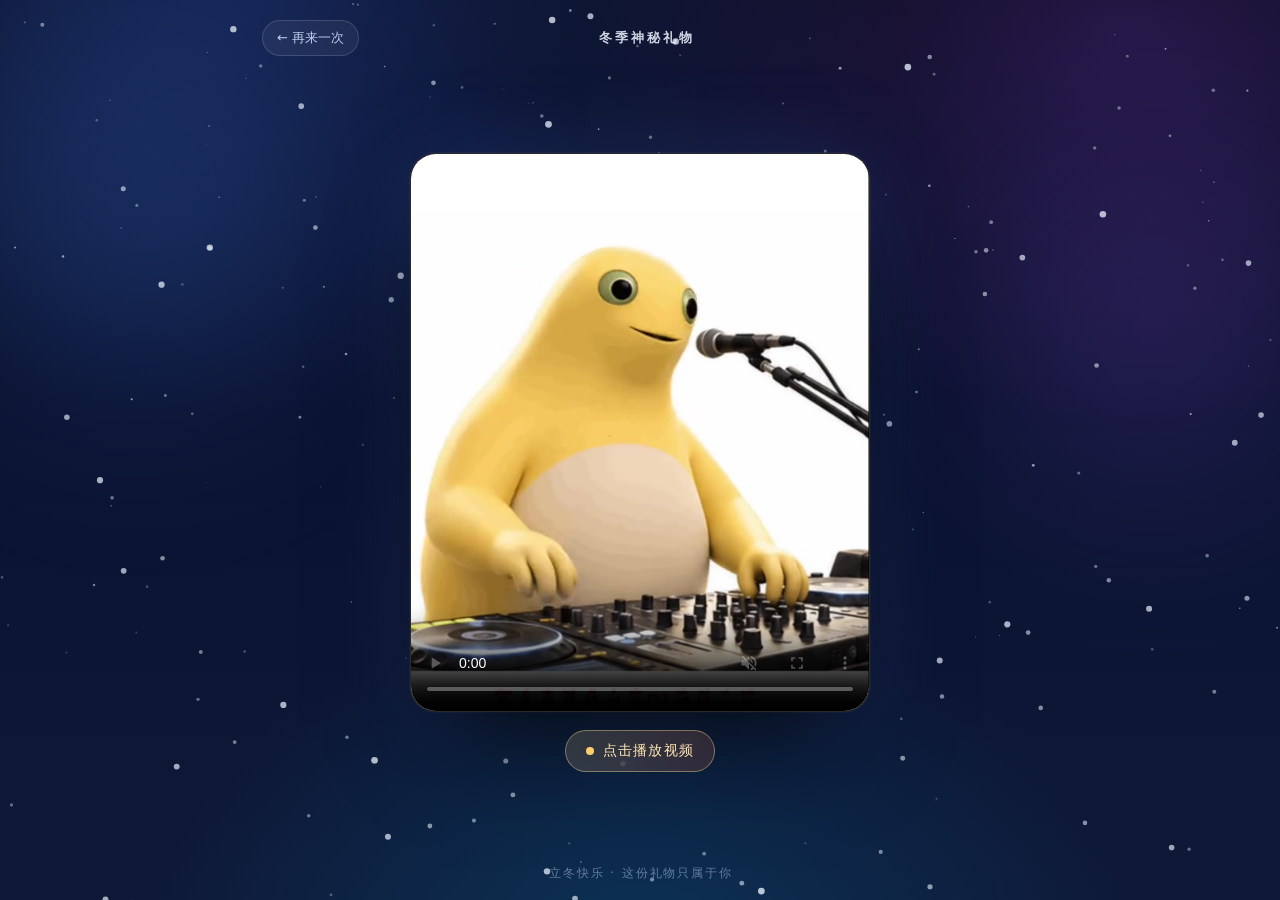
==== play.html @ e2d859e6 "Add winter gift prank static site with autoplay video Rename the video to assets/naiwa.mp4 and add a" ====
<!DOCTYPE html>
<html lang="zh-CN">
<head>
  <meta charset="UTF-8" />
  <meta name="viewport" content="width=device-width, initial-scale=1, viewport-fit=cover" />
  <meta name="theme-color" content="#060a17" />
  <title>冬季神秘礼物</title>
  <meta name="description" content="这份冬天的礼物，只属于你。" />
  <meta property="og:title" content="冬季神秘礼物" />
  <meta property="og:type" content="website" />
  <link rel="icon" href="data:image/svg+xml,%3Csvg xmlns='http://www.w3.org/2000/svg' viewBox='0 0 64 64'%3E%3Crect width='64' height='64' rx='14' fill='%230b1430'/%3E%3Crect x='14' y='28' width='36' height='22' rx='4' fill='%23ff5f6d'/%3E%3Crect x='11' y='21' width='42' height='10' rx='4' fill='%23ff8a5c'/%3E%3Crect x='29' y='21' width='6' height='29' fill='%23ffd166'/%3E%3Cpath d='M32 21c-6-8-16-4-12 2 3 4 12 3 12 3s9 1 12-3c4-6-6-10-12-2z' fill='%23ffd166'/%3E%3C/svg%3E" />
  <link rel="stylesheet" href="assets/style.css" />
</head>
<body class="play-page">
  <div class="sky" aria-hidden="true"></div>
  <canvas id="snow" aria-hidden="true"></canvas>

  <div class="play-wrap">
    <header class="topbar">
      <a class="back" href="index.html">← 再来一次</a>
      <span class="brand">冬季神秘礼物</span>
      <span class="topbar-spacer" aria-hidden="true"></span>
    </header>

    <main class="stage">
      <div class="video-frame">
        <video
          id="video"
          src="assets/naiwa.mp4"
          poster="assets/poster.jpg"
          autoplay
          muted
          playsinline
          webkit-playsinline
          preload="auto"
          controls
        ></video>
      </div>

      <button class="sound-hint" id="soundHint" type="button">
        <span class="sound-dot" aria-hidden="true"></span>
        <span id="soundText">点击开启声音</span>
      </button>
    </main>

    <footer class="play-foot">立冬快乐 · 这份礼物只属于你</footer>
  </div>

  <script src="assets/snow.js" defer></script>
  <script src="assets/play.js" defer></script>
</body>
</html>
---- assets/style.css ----
:root {
  --font-sans: "PingFang SC", "Hiragino Sans GB", "Microsoft YaHei", "Noto Sans SC",
    system-ui, -apple-system, "Segoe UI", sans-serif;
  --ice-100: #eef4ff;
  --ice-300: #bcccec;
  --ice-500: #8fa5cb;
  --warm-1: #ffe29a;
  --warm-2: #ff9a4d;
  --warm-3: #ff5f6d;
  --safe-bottom: env(safe-area-inset-bottom, 0px);
  --safe-top: env(safe-area-inset-top, 0px);
}

* {
  box-sizing: border-box;
}

html,
body {
  height: 100%;
}

body {
  margin: 0;
  font-family: var(--font-sans);
  color: var(--ice-100);
  background: #060a17;
  -webkit-font-smoothing: antialiased;
  text-rendering: optimizeLegibility;
}

.landing {
  overflow: hidden;
}

/* ---------- Background scene ---------- */

.sky {
  position: fixed;
  inset: 0;
  z-index: 0;
  pointer-events: none;
  background:
    radial-gradient(1100px 760px at 18% -6%, rgba(64, 110, 255, 0.28), transparent 62%),
    radial-gradient(900px 620px at 88% 4%, rgba(150, 80, 255, 0.22), transparent 62%),
    radial-gradient(760px 520px at 50% 104%, rgba(0, 200, 255, 0.14), transparent 64%),
    linear-gradient(180deg, #050813 0%, #0a1230 46%, #0e1938 100%);
}

.sky::before,
.sky::after {
  content: "";
  position: absolute;
  border-radius: 50%;
  filter: blur(90px);
  opacity: 0.5;
  animation: aurora 20s ease-in-out infinite alternate;
}

.sky::before {
  width: 46vw;
  height: 46vw;
  min-width: 320px;
  min-height: 320px;
  left: -12vw;
  top: -8vw;
  background: radial-gradient(circle, rgba(70, 140, 255, 0.5), transparent 68%);
}

.sky::after {
  width: 40vw;
  height: 40vw;
  min-width: 280px;
  min-height: 280px;
  right: -10vw;
  top: 8vh;
  background: radial-gradient(circle, rgba(168, 92, 255, 0.42), transparent 68%);
  animation-delay: -9s;
}

#snow {
  position: fixed;
  inset: 0;
  z-index: 1;
  pointer-events: none;
}

.hills {
  position: fixed;
  left: 0;
  right: 0;
  bottom: 0;
  z-index: 1;
  pointer-events: none;
  line-height: 0;
}

.hills svg {
  display: block;
  width: 100%;
  height: min(36vh, 330px);
}

@keyframes aurora {
  0% {
    transform: translate3d(0, 0, 0) scale(1);
    opacity: 0.42;
  }
  100% {
    transform: translate3d(5vw, 4vh, 0) scale(1.12);
    opacity: 0.62;
  }
}

/* ---------- Landing ---------- */

.page {
  position: relative;
  z-index: 2;
  display: flex;
  align-items: center;
  justify-content: center;
  min-height: 100vh;
  min-height: 100svh;
  padding: 28px 22px calc(28px + var(--safe-bottom));
}

.card {
  position: relative;
  width: min(560px, 100%);
  padding: clamp(30px, 5.2vw, 46px) clamp(24px, 5.2vw, 46px) clamp(24px, 4vw, 34px);
  text-align: center;
  border-radius: 32px;
  border: 1px solid rgba(255, 255, 255, 0.16);
  background:
    linear-gradient(160deg, rgba(255, 255, 255, 0.11), rgba(255, 255, 255, 0.03) 46%, rgba(120, 160, 255, 0.07)),
    rgba(10, 16, 38, 0.5);
  box-shadow:
    0 46px 100px -34px rgba(0, 0, 0, 0.9),
    inset 0 1px 0 rgba(255, 255, 255, 0.24);
  backdrop-filter: blur(22px) saturate(140%);
  -webkit-backdrop-filter: blur(22px) saturate(140%);
  animation: card-in 0.9s cubic-bezier(0.22, 1, 0.36, 1) both;
}

.card::before {
  content: "";
  position: absolute;
  inset: 0;
  border-radius: inherit;
  pointer-events: none;
  background: radial-gradient(140% 90% at 50% -18%, rgba(255, 255, 255, 0.16), transparent 56%);
}

@keyframes card-in {
  from {
    opacity: 0;
    transform: translateY(26px) scale(0.97);
  }
  to {
    opacity: 1;
    transform: translateY(0) scale(1);
  }
}

.gift-wrap {
  position: relative;
  display: inline-flex;
  align-items: center;
  justify-content: center;
  width: 128px;
  height: 118px;
  margin-bottom: 6px;
  animation: float 6.5s ease-in-out infinite;
}

.gift-glow {
  position: absolute;
  width: 118px;
  height: 118px;
  border-radius: 50%;
  background: radial-gradient(circle, rgba(255, 154, 77, 0.5), rgba(255, 95, 109, 0.16) 48%, transparent 70%);
  filter: blur(10px);
  animation: glow 4.5s ease-in-out infinite;
}

.gift {
  position: relative;
  width: 112px;
  height: 112px;
  filter: drop-shadow(0 14px 26px rgba(255, 95, 109, 0.35));
}

@keyframes float {
  0%,
  100% {
    transform: translateY(0) rotate(-1.6deg);
  }
  50% {
    transform: translateY(-9px) rotate(1.6deg);
  }
}

@keyframes glow {
  0%,
  100% {
    opacity: 0.65;
    transform: scale(0.94);
  }
  50% {
    opacity: 1;
    transform: scale(1.06);
  }
}

.eyebrow {
  margin: 8px 0 10px;
  font-size: 13px;
  font-weight: 500;
  letter-spacing: 0.42em;
  text-indent: 0.42em;
  color: var(--ice-500);
}

h1 {
  margin: 0;
  font-size: clamp(25px, 5.4vw, 37px);
  font-weight: 700;
  line-height: 1.42;
  letter-spacing: 0.02em;
  color: #f4f8ff;
  text-shadow: 0 8px 28px rgba(0, 0, 0, 0.35);
}

h1 em {
  font-style: normal;
  background: linear-gradient(100deg, var(--warm-1) 0%, var(--warm-2) 52%, #ff8fa3 100%);
  -webkit-background-clip: text;
  background-clip: text;
  -webkit-text-fill-color: transparent;
  color: transparent;
}

.question {
  margin: 16px 0 0;
  font-size: clamp(14px, 3.4vw, 16px);
  color: var(--ice-300);
  letter-spacing: 0.16em;
  text-indent: 0.16em;
}

.actions {
  display: flex;
  gap: 14px;
  margin-top: clamp(22px, 4.6vw, 30px);
}

.btn {
  position: relative;
  flex: 1 1 0;
  min-width: 0;
  display: inline-flex;
  align-items: center;
  justify-content: center;
  padding: 16px 12px;
  border-radius: 999px;
  border: 1px solid transparent;
  font-family: inherit;
  font-size: clamp(15px, 4vw, 17px);
  font-weight: 600;
  letter-spacing: 0.06em;
  text-decoration: none;
  cursor: pointer;
  overflow: hidden;
  isolation: isolate;
  -webkit-tap-highlight-color: transparent;
  transition:
    transform 0.18s ease,
    box-shadow 0.24s ease,
    background-color 0.24s ease,
    border-color 0.24s ease,
    color 0.24s ease;
}

.btn:active {
  transform: translateY(1px) scale(0.985);
}

.btn:focus-visible {
  outline: 2px solid rgba(255, 226, 154, 0.9);
  outline-offset: 3px;
}

.btn-refuse {
  color: #9aa7bd;
  background: rgba(148, 163, 184, 0.09);
  border-color: rgba(148, 163, 184, 0.28);
  box-shadow: inset 0 1px 0 rgba(255, 255, 255, 0.06);
}

.btn-refuse:hover {
  color: #c3cede;
  background: rgba(148, 163, 184, 0.16);
  border-color: rgba(180, 195, 215, 0.4);
}

.btn-accept {
  color: #3a1503;
  background: linear-gradient(118deg, #ffe29a 0%, #ffab52 42%, #ff7b4d 72%, #ff5f6d 100%);
  border-color: rgba(255, 226, 154, 0.55);
  box-shadow:
    0 14px 34px -8px rgba(255, 122, 77, 0.62),
    0 0 34px rgba(255, 154, 77, 0.28),
    inset 0 1px 0 rgba(255, 255, 255, 0.6);
}

.btn-accept:hover {
  transform: translateY(-2px);
  box-shadow:
    0 20px 44px -10px rgba(255, 122, 77, 0.78),
    0 0 46px rgba(255, 154, 77, 0.4),
    inset 0 1px 0 rgba(255, 255, 255, 0.7);
}

.btn-accept::after {
  content: "";
  position: absolute;
  inset: 0;
  background: linear-gradient(110deg, transparent 22%, rgba(255, 255, 255, 0.6) 48%, transparent 74%);
  transform: translateX(-140%);
  animation: shine 3.8s ease-in-out infinite;
  pointer-events: none;
}

@keyframes shine {
  0%,
  58% {
    transform: translateX(-140%);
  }
  82%,
  100% {
    transform: translateX(140%);
  }
}

.footnote {
  margin: 22px 0 0;
  font-size: 12px;
  letter-spacing: 0.18em;
  text-indent: 0.18em;
  color: rgba(143, 165, 203, 0.72);
}

/* ---------- Play page ---------- */

.play-page {
  overflow: hidden;
  height: 100vh;
  height: 100svh;
}

.play-wrap {
  position: relative;
  z-index: 2;
  display: flex;
  flex-direction: column;
  height: 100%;
  min-height: 0;
  padding: calc(16px + var(--safe-top)) clamp(16px, 4vw, 32px) calc(18px + var(--safe-bottom));
}

.topbar {
  display: flex;
  align-items: center;
  justify-content: space-between;
  gap: 12px;
  width: min(760px, 100%);
  margin: 0 auto;
  padding: 4px 2px;
  font-size: 13px;
}

.back {
  display: inline-flex;
  align-items: center;
  padding: 8px 14px;
  border-radius: 999px;
  border: 1px solid rgba(255, 255, 255, 0.14);
  background: rgba(255, 255, 255, 0.06);
  color: var(--ice-300);
  text-decoration: none;
  backdrop-filter: blur(10px);
  -webkit-backdrop-filter: blur(10px);
  transition:
    color 0.2s ease,
    background-color 0.2s ease,
    border-color 0.2s ease;
}

.back:hover {
  color: #fff;
  background: rgba(255, 255, 255, 0.12);
  border-color: rgba(255, 255, 255, 0.26);
}

.brand {
  font-weight: 600;
  letter-spacing: 0.24em;
  text-indent: 0.24em;
  color: rgba(238, 244, 255, 0.86);
}

.topbar-spacer {
  width: 86px;
}

.stage {
  flex: 1;
  min-height: 0;
  display: flex;
  flex-direction: column;
  align-items: center;
  justify-content: center;
  gap: 18px;
  padding: clamp(10px, 2vh, 22px) 0;
}

.video-frame {
  position: relative;
  width: -webkit-fit-content;
  width: fit-content;
  max-width: min(92vw, 460px);
  border-radius: 26px;
  overflow: hidden;
  background: #000;
  border: 1px solid rgba(255, 255, 255, 0.16);
  box-shadow:
    0 44px 96px -30px rgba(0, 0, 0, 0.9),
    0 0 0 1px rgba(255, 255, 255, 0.04),
    0 0 90px rgba(90, 140, 255, 0.2);
  animation: video-in 0.8s cubic-bezier(0.22, 1, 0.36, 1) both;
}

.video-frame::after {
  content: "";
  position: absolute;
  inset: 0;
  border-radius: inherit;
  pointer-events: none;
  box-shadow: inset 0 1px 0 rgba(255, 255, 255, 0.28);
}

.video-frame video {
  display: block;
  width: auto;
  height: auto;
  max-width: 100%;
  max-height: calc(100vh - 220px);
  max-height: calc(100svh - 220px);
  aspect-ratio: 576 / 700;
  background: #000;
  object-fit: contain;
}

@keyframes video-in {
  from {
    opacity: 0;
    transform: translateY(20px) scale(0.97);
  }
  to {
    opacity: 1;
    transform: translateY(0) scale(1);
  }
}

.sound-hint {
  display: inline-flex;
  align-items: center;
  gap: 9px;
  padding: 11px 20px;
  border-radius: 999px;
  border: 1px solid rgba(255, 226, 154, 0.4);
  background: linear-gradient(120deg, rgba(255, 226, 154, 0.16), rgba(255, 122, 77, 0.16));
  color: #ffe6b3;
  font-family: inherit;
  font-size: 14px;
  font-weight: 500;
  letter-spacing: 0.08em;
  cursor: pointer;
  opacity: 0;
  visibility: hidden;
  transform: translateY(6px);
  backdrop-filter: blur(12px);
  -webkit-backdrop-filter: blur(12px);
  transition:
    opacity 0.3s ease,
    transform 0.3s ease,
    visibility 0.3s ease,
    background-color 0.2s ease;
}

.sound-hint.is-visible {
  opacity: 1;
  visibility: visible;
  transform: translateY(0);
  animation: hint-pulse 2.4s ease-in-out infinite;
}

.sound-hint:hover {
  background: rgba(255, 200, 120, 0.24);
}

.sound-dot {
  width: 8px;
  height: 8px;
  border-radius: 50%;
  background: #ffcf6b;
  box-shadow: 0 0 0 0 rgba(255, 207, 107, 0.7);
  animation: dot 1.8s ease-out infinite;
}

@keyframes dot {
  0% {
    box-shadow: 0 0 0 0 rgba(255, 207, 107, 0.65);
  }
  70% {
    box-shadow: 0 0 0 9px rgba(255, 207, 107, 0);
  }
  100% {
    box-shadow: 0 0 0 0 rgba(255, 207, 107, 0);
  }
}

@keyframes hint-pulse {
  0%,
  100% {
    box-shadow: 0 0 0 0 rgba(255, 200, 120, 0.28);
  }
  50% {
    box-shadow: 0 0 22px 2px rgba(255, 200, 120, 0.28);
  }
}

.play-foot {
  text-align: center;
  font-size: 12px;
  letter-spacing: 0.16em;
  text-indent: 0.16em;
  color: rgba(143, 165, 203, 0.66);
}

/* ---------- Small screens ---------- */

@media (max-width: 420px) {
  .page {
    padding: 18px 14px calc(20px + var(--safe-bottom));
  }

  .card {
    border-radius: 26px;
  }

  .actions {
    gap: 10px;
  }

  .btn {
    padding: 15px 8px;
    letter-spacing: 0.03em;
  }

  .gift-wrap {
    width: 112px;
    height: 104px;
  }

  .gift {
    width: 98px;
    height: 98px;
  }

  .topbar-spacer {
    width: 70px;
  }

  .brand {
    font-size: 12px;
  }

  .back {
    padding: 7px 11px;
    font-size: 12px;
  }
}

/* 矮屏：压缩落地页间距 */
@media (max-height: 620px) {
  .page {
    padding: 12px 16px;
  }

  .card {
    padding: 20px 26px 18px;
    border-radius: 24px;
  }

  .gift-wrap {
    width: 86px;
    height: 78px;
    margin-bottom: 0;
  }

  .gift {
    width: 76px;
    height: 76px;
  }

  .eyebrow {
    margin: 4px 0 6px;
  }

  h1 {
    font-size: clamp(20px, 4.4vw, 28px);
    line-height: 1.3;
  }

  .question {
    margin-top: 10px;
  }

  .actions {
    margin-top: 16px;
  }

  .btn {
    padding: 12px 10px;
  }

  .footnote {
    display: none;
  }
}

/* 极矮横屏：视频与声音提示并排，优先保证完整可见 */
@media (max-height: 560px) and (orientation: landscape) {
  .video-frame {
    width: auto;
    max-width: none;
    height: min(68svh, 420px);
    aspect-ratio: 576 / 700;
  }

  .video-frame video {
    height: 100%;
    width: auto;
    max-width: none;
    max-height: none;
  }

  .stage {
    flex-direction: row;
    gap: 22px;
    padding: 8px 0;
  }

  .play-foot {
    display: none;
  }
}

@media (prefers-reduced-motion: reduce) {
  *,
  *::before,
  *::after {
    animation-duration: 0.001ms !important;
    animation-iteration-count: 1 !important;
    transition-duration: 0.001ms !important;
  }
}
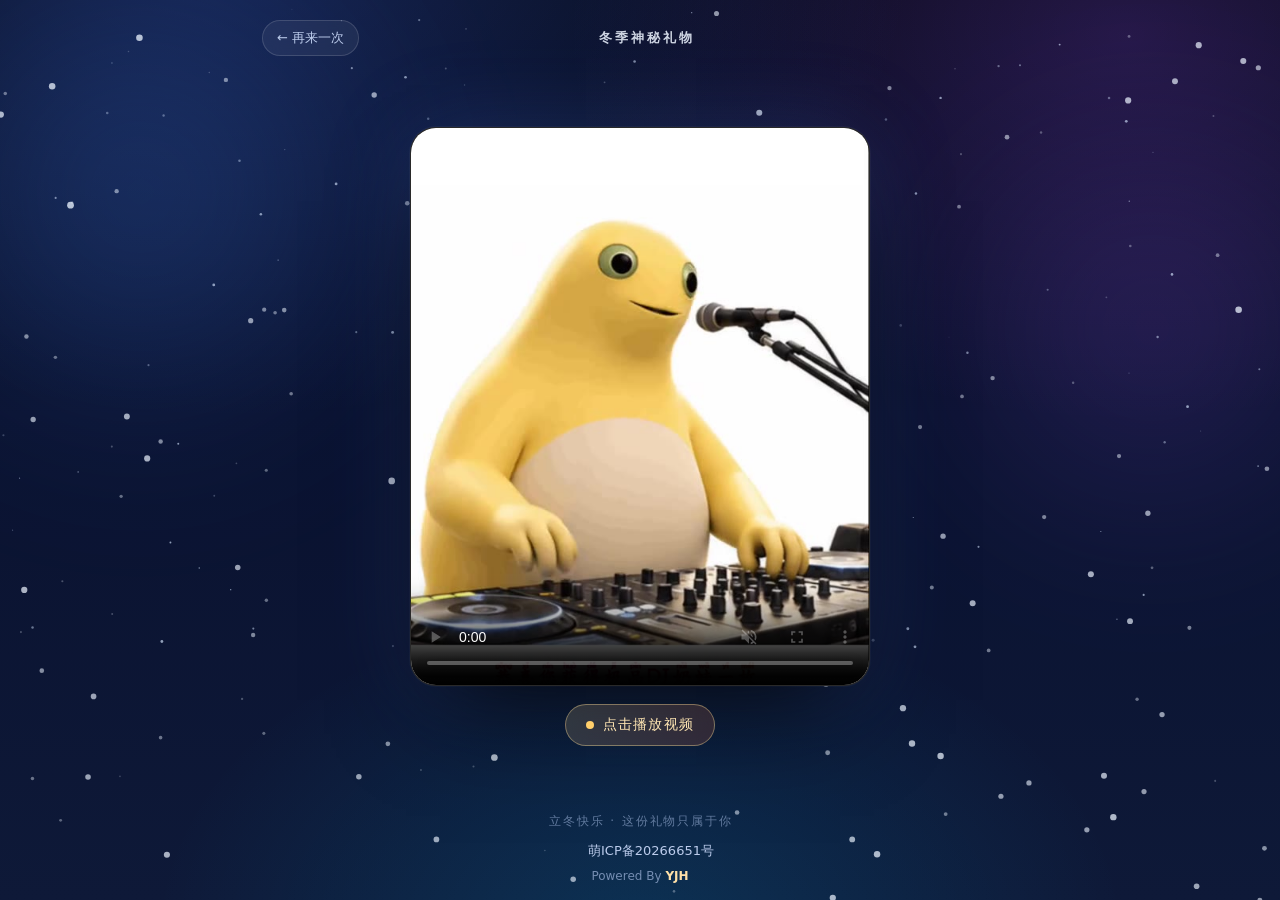
==== commit ffaedcf7: "优化礼物揭晓体验：拒绝小剧场、3 秒倒计时、音量与页脚" ====
--- a/play.html
+++ b/play.html
@@ -48,5 +48,13 @@
 
   <script src="assets/snow.js" defer></script>
   <script src="assets/play.js" defer></script>
+  <footer class="icp-footer">
+    <div>
+      <a href="https://icp.gov.moe/?keyword=20266651" target="_blank">
+        <img class="icp-icon" src="https://icp.gov.moe/images/gov.svg" alt="" />
+        萌ICP备20266651号</a>
+    </div>
+    <div class="icp-powered">Powered By <a href="https://yjhup.com" target="_blank">YJH</a></div>
+  </footer>
 </body>
 </html>
--- a/assets/style.css
+++ b/assets/style.css
@@ -122,7 +122,236 @@
   justify-content: center;
   min-height: 100vh;
   min-height: 100svh;
-  padding: 28px 22px calc(28px + var(--safe-bottom));
+  padding: 28px 22px calc(66px + var(--safe-bottom));
+}
+
+.icp-footer {
+  position: fixed;
+  right: 0;
+  bottom: calc(8px + var(--safe-bottom));
+  left: 0;
+  z-index: 3;
+  padding: 6px 12px;
+  color: var(--ice-300);
+  font-size: 13px;
+  line-height: 1.55;
+  text-align: center;
+}
+
+.icp-footer a {
+  display: inline-flex;
+  align-items: center;
+  justify-content: center;
+  gap: 6px;
+  color: inherit;
+  text-decoration: none;
+  transition: color 0.2s ease;
+}
+
+.icp-footer a:hover {
+  color: #fff;
+}
+
+.icp-icon {
+  width: 16px;
+  height: 16px;
+  flex: none;
+}
+
+.icp-powered {
+  margin-top: 2px;
+  font-size: 12px;
+  color: rgba(143, 165, 203, 0.8);
+}
+
+.icp-powered a {
+  color: #ffe0a8;
+  font-weight: 600;
+}
+
+/* ---------- 拒绝无效小剧场 ---------- */
+
+.refuse-scene {
+  position: fixed;
+  inset: 0;
+  z-index: 20;
+  display: flex;
+  align-items: center;
+  justify-content: center;
+  padding: 24px;
+  opacity: 0;
+  visibility: hidden;
+  transition:
+    opacity 0.35s ease,
+    visibility 0.35s ease;
+}
+
+.refuse-scene.is-open {
+  opacity: 1;
+  visibility: visible;
+}
+
+.refuse-backdrop {
+  position: absolute;
+  inset: 0;
+  background: rgba(4, 7, 18, 0.82);
+  backdrop-filter: blur(10px);
+  -webkit-backdrop-filter: blur(10px);
+}
+
+.refuse-panel {
+  position: relative;
+  width: min(390px, 100%);
+  padding: 32px 26px 26px;
+  text-align: center;
+  border-radius: 28px;
+  border: 1px solid rgba(255, 226, 154, 0.26);
+  background: linear-gradient(160deg, rgba(34, 28, 62, 0.97), rgba(10, 16, 38, 0.98));
+  box-shadow:
+    0 40px 90px -30px rgba(0, 0, 0, 0.9),
+    inset 0 1px 0 rgba(255, 255, 255, 0.12);
+  transform: translateY(24px) scale(0.94);
+  transition: transform 0.45s cubic-bezier(0.22, 1, 0.36, 1);
+}
+
+.refuse-scene.is-open .refuse-panel {
+  transform: translateY(0) scale(1);
+}
+
+.refuse-icon {
+  font-size: 66px;
+  line-height: 1.1;
+  animation: icon-bob 1.1s ease-in-out infinite;
+  filter: drop-shadow(0 12px 18px rgba(0, 0, 0, 0.45));
+}
+
+.refuse-scene.is-final .refuse-icon {
+  animation: icon-charge 0.45s ease-in-out infinite;
+}
+
+.refuse-title {
+  margin: 14px 0 8px;
+  font-size: 20px;
+  font-weight: 700;
+  letter-spacing: 0.08em;
+  color: #ffe6b3;
+}
+
+.refuse-line {
+  min-height: 3.2em;
+  margin: 0;
+  font-size: 15px;
+  line-height: 1.6;
+  letter-spacing: 0.02em;
+  color: var(--ice-100);
+}
+
+.refuse-line::after {
+  content: "";
+  display: inline-block;
+  width: 2px;
+  height: 1em;
+  margin-left: 3px;
+  vertical-align: -0.15em;
+  background: #ffcf6b;
+  animation: caret 0.8s step-end infinite;
+}
+
+.refuse-actions {
+  display: flex;
+  flex-direction: column;
+  align-items: center;
+  gap: 12px;
+  margin-top: 20px;
+}
+
+.refuse-go {
+  min-width: 210px;
+  padding: 13px 22px;
+  border: none;
+  border-radius: 999px;
+  font-family: inherit;
+  font-size: 15px;
+  font-weight: 700;
+  letter-spacing: 0.04em;
+  color: #3a1503;
+  background: linear-gradient(118deg, #ffe29a, #ffab52 45%, #ff7b4d 75%, #ff5f6d);
+  box-shadow: 0 14px 30px -10px rgba(255, 122, 77, 0.7);
+  cursor: pointer;
+  transition:
+    transform 0.18s ease,
+    opacity 0.2s ease,
+    box-shadow 0.2s ease;
+}
+
+.refuse-go:disabled {
+  opacity: 0.5;
+  cursor: default;
+  box-shadow: none;
+}
+
+.refuse-go:not(:disabled):hover {
+  transform: translateY(-2px);
+  box-shadow: 0 20px 40px -10px rgba(255, 122, 77, 0.85);
+}
+
+.refuse-count {
+  display: inline-flex;
+  align-items: center;
+  justify-content: center;
+  min-width: 22px;
+  height: 22px;
+  margin-left: 4px;
+  border-radius: 50%;
+  background: rgba(58, 21, 3, 0.18);
+  font-variant-numeric: tabular-nums;
+}
+
+.refuse-skip {
+  padding: 6px 12px;
+  border: none;
+  background: transparent;
+  font-family: inherit;
+  font-size: 13px;
+  color: var(--ice-500);
+  cursor: pointer;
+  text-decoration: underline;
+  text-underline-offset: 4px;
+}
+
+.refuse-skip:hover {
+  color: var(--ice-100);
+}
+
+@keyframes icon-bob {
+  0%,
+  100% {
+    transform: translateY(0) rotate(-4deg);
+  }
+  50% {
+    transform: translateY(-10px) rotate(4deg);
+  }
+}
+
+@keyframes icon-charge {
+  0%,
+  100% {
+    transform: translateX(-6px) rotate(-8deg) scale(1.04);
+  }
+  50% {
+    transform: translateX(6px) rotate(8deg) scale(1.1);
+  }
+}
+
+@keyframes caret {
+  0%,
+  50% {
+    opacity: 1;
+  }
+  51%,
+  100% {
+    opacity: 0;
+  }
 }
 
 .card {
@@ -174,6 +403,28 @@
   animation: float 6.5s ease-in-out infinite;
 }
 
+/* 礼物上的问号：揭晓前只透露“有惊喜”，不透露惊喜是什么 */
+.gift-wrap::after {
+  content: "?";
+  position: absolute;
+  top: 0;
+  right: 0;
+  z-index: 2;
+  display: flex;
+  align-items: center;
+  justify-content: center;
+  width: 32px;
+  height: 32px;
+  border-radius: 50%;
+  background: linear-gradient(135deg, #ffe29a, #ff8a5c 70%, #ff5f6d);
+  color: #3a1503;
+  font-size: 19px;
+  font-weight: 800;
+  line-height: 1;
+  box-shadow: 0 8px 20px rgba(255, 122, 77, 0.5);
+  animation: mark-float 3.2s ease-in-out infinite;
+}
+
 .gift-glow {
   position: absolute;
   width: 118px;
@@ -210,6 +461,16 @@
   50% {
     opacity: 1;
     transform: scale(1.06);
+  }
+}
+
+@keyframes mark-float {
+  0%,
+  100% {
+    transform: translateY(0) rotate(-8deg);
+  }
+  50% {
+    transform: translateY(-6px) rotate(8deg);
   }
 }
 
@@ -366,7 +627,7 @@
   flex-direction: column;
   height: 100%;
   min-height: 0;
-  padding: calc(16px + var(--safe-top)) clamp(16px, 4vw, 32px) calc(18px + var(--safe-bottom));
+  padding: calc(16px + var(--safe-top)) clamp(16px, 4vw, 32px) calc(70px + var(--safe-bottom));
 }
 
 .topbar {
@@ -465,11 +726,13 @@
 @keyframes video-in {
   from {
     opacity: 0;
-    transform: translateY(20px) scale(0.97);
+    transform: translateY(24px) scale(0.94);
+    filter: blur(14px);
   }
   to {
     opacity: 1;
     transform: translateY(0) scale(1);
+    filter: blur(0);
   }
 }
 
@@ -553,7 +816,7 @@
 
 @media (max-width: 420px) {
   .page {
-    padding: 18px 14px calc(20px + var(--safe-bottom));
+    padding: 18px 14px calc(58px + var(--safe-bottom));
   }
 
   .card {
@@ -574,6 +837,12 @@
     height: 104px;
   }
 
+  .gift-wrap::after {
+    width: 26px;
+    height: 26px;
+    font-size: 16px;
+  }
+
   .gift {
     width: 98px;
     height: 98px;
@@ -596,7 +865,7 @@
 /* 矮屏：压缩落地页间距 */
 @media (max-height: 620px) {
   .page {
-    padding: 12px 16px;
+    padding: 12px 16px calc(58px + var(--safe-bottom));
   }
 
   .card {
@@ -608,6 +877,12 @@
     width: 86px;
     height: 78px;
     margin-bottom: 0;
+  }
+
+  .gift-wrap::after {
+    width: 24px;
+    height: 24px;
+    font-size: 15px;
   }
 
   .gift {
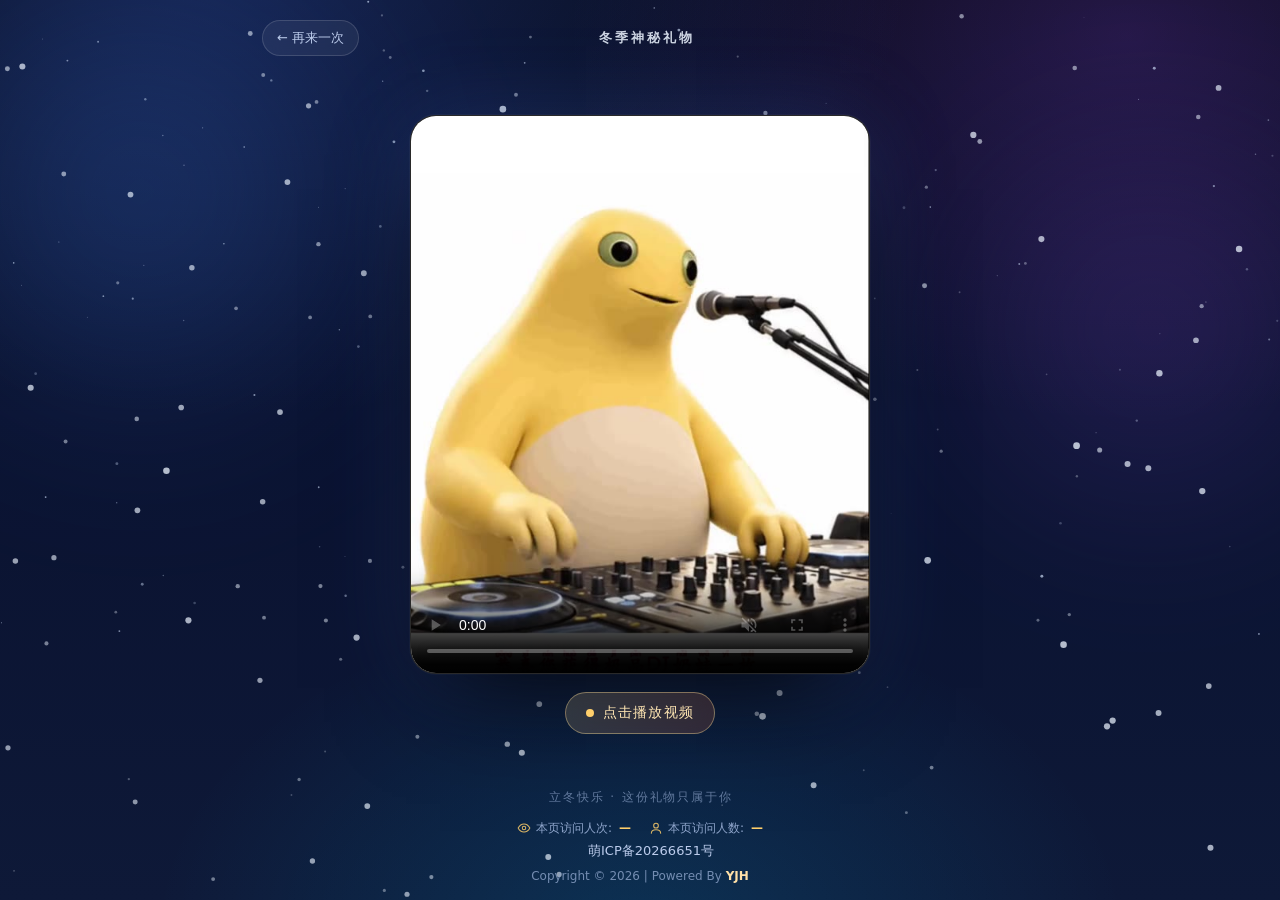
==== commit 6a7ac418: "update" ====
--- a/play.html
+++ b/play.html
@@ -49,12 +49,31 @@
   <script src="assets/snow.js" defer></script>
   <script src="assets/play.js" defer></script>
   <footer class="icp-footer">
+    <!-- 访问统计（后端与 SunPanel 共用：stats.web.yjhup.com） -->
+    <div class="visit-stats">
+      <span class="visit-stat">
+        <svg viewBox="0 0 24 24" width="14" height="14" fill="none" stroke="currentColor" stroke-width="1.8" stroke-linecap="round" stroke-linejoin="round" aria-hidden="true">
+          <path d="M2 12s3.6-7 10-7 10 7 10 7-3.6 7-10 7S2 12 2 12Z" />
+          <circle cx="12" cy="12" r="3" />
+        </svg>
+        本页访问人次:<span id="page_pv" class="stat-num">—</span>
+      </span>
+      <span class="visit-stat">
+        <svg viewBox="0 0 24 24" width="14" height="14" fill="none" stroke="currentColor" stroke-width="1.8" stroke-linecap="round" stroke-linejoin="round" aria-hidden="true">
+          <circle cx="12" cy="8" r="4" />
+          <path d="M4 21c0-4 3.6-6 8-6s8 2 8 6" />
+        </svg>
+        本页访问人数:<span id="page_uv" class="stat-num">—</span>
+      </span>
+    </div>
     <div>
       <a href="https://icp.gov.moe/?keyword=20266651" target="_blank">
         <img class="icp-icon" src="https://icp.gov.moe/images/gov.svg" alt="" />
         萌ICP备20266651号</a>
     </div>
-    <div class="icp-powered">Powered By <a href="https://yjhup.com" target="_blank">YJH</a></div>
+    <div class="icp-powered">Copyright © 2026 | Powered By <a href="https://yjhup.com" target="_blank" rel="noopener noreferrer">YJH</a></div>
   </footer>
+
+  <script defer src="//stats.web.yjhup.com/js/index.min.js"></script>
 </body>
 </html>
--- a/assets/style.css
+++ b/assets/style.css
@@ -122,7 +122,7 @@
   justify-content: center;
   min-height: 100vh;
   min-height: 100svh;
-  padding: 28px 22px calc(66px + var(--safe-bottom));
+  padding: 28px 22px calc(90px + var(--safe-bottom));
 }
 
 .icp-footer {
@@ -167,6 +167,39 @@
 .icp-powered a {
   color: #ffe0a8;
   font-weight: 600;
+}
+
+/* ---------- 访问统计 ---------- */
+
+.visit-stats {
+  display: flex;
+  flex-wrap: wrap;
+  align-items: center;
+  justify-content: center;
+  gap: 4px 18px;
+  margin-bottom: 4px;
+  font-size: 12px;
+  color: var(--ice-500);
+}
+
+.visit-stat {
+  display: inline-flex;
+  align-items: center;
+  gap: 5px;
+  white-space: nowrap;
+}
+
+.visit-stat svg {
+  flex: none;
+  color: #ffcf6b;
+  opacity: 0.85;
+}
+
+.stat-num {
+  color: #ffcf6b;
+  font-weight: 600;
+  font-variant-numeric: tabular-nums;
+  margin-left: 2px;
 }
 
 /* ---------- 拒绝无效小剧场 ---------- */
@@ -627,7 +660,7 @@
   flex-direction: column;
   height: 100%;
   min-height: 0;
-  padding: calc(16px + var(--safe-top)) clamp(16px, 4vw, 32px) calc(70px + var(--safe-bottom));
+  padding: calc(16px + var(--safe-top)) clamp(16px, 4vw, 32px) calc(94px + var(--safe-bottom));
 }
 
 .topbar {
@@ -816,7 +849,7 @@
 
 @media (max-width: 420px) {
   .page {
-    padding: 18px 14px calc(58px + var(--safe-bottom));
+    padding: 18px 14px calc(82px + var(--safe-bottom));
   }
 
   .card {
@@ -865,7 +898,7 @@
 /* 矮屏：压缩落地页间距 */
 @media (max-height: 620px) {
   .page {
-    padding: 12px 16px calc(58px + var(--safe-bottom));
+    padding: 12px 16px calc(82px + var(--safe-bottom));
   }
 
   .card {
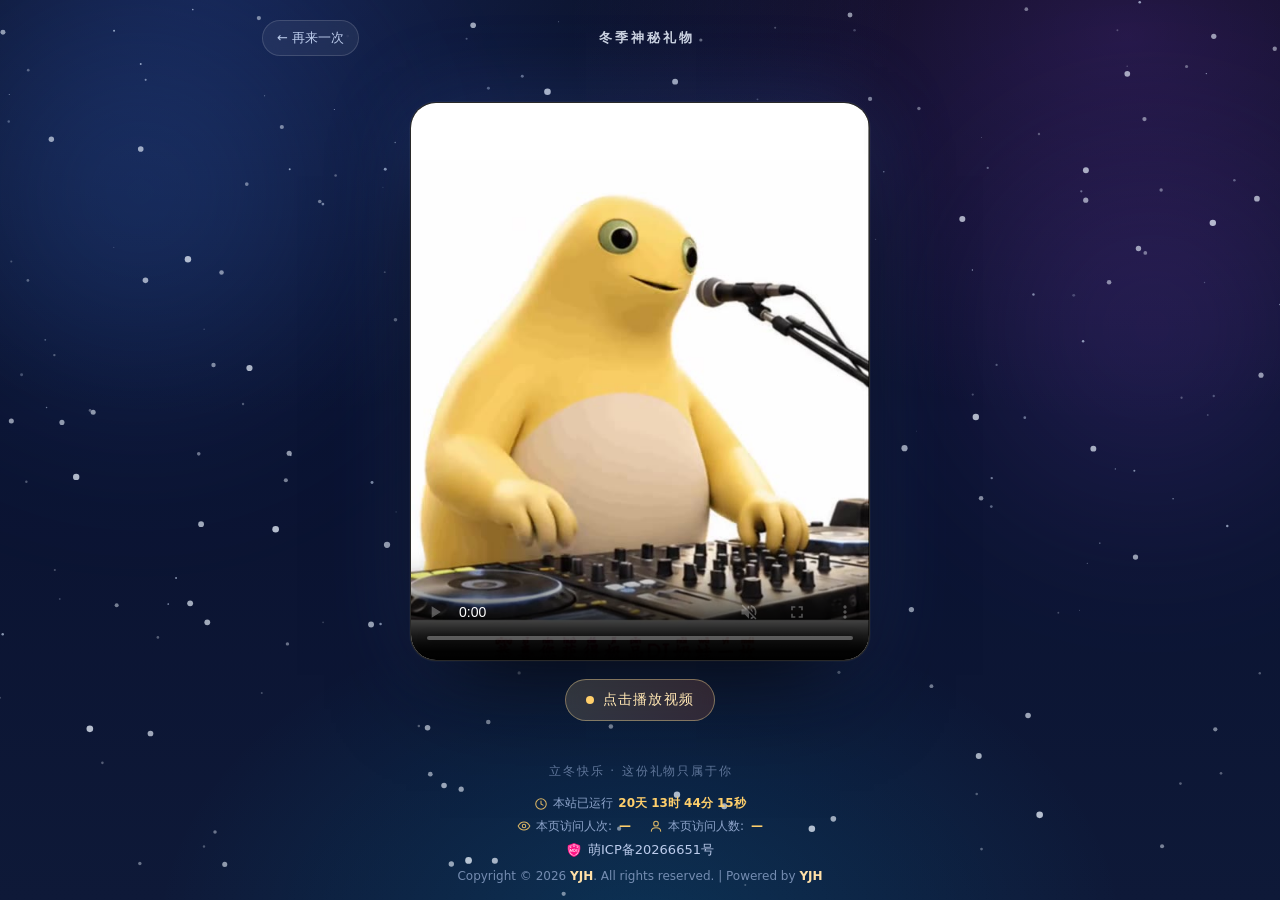
==== commit 377ba2ab: "页脚增加运行时间与访问统计，更新版权与备案图标本地化" ====
--- a/play.html
+++ b/play.html
@@ -49,6 +49,14 @@
   <script src="assets/snow.js" defer></script>
   <script src="assets/play.js" defer></script>
   <footer class="icp-footer">
+    <!-- 本站运行时间（自 2026-11-16 起） -->
+    <div class="uptime-line">
+      <svg viewBox="0 0 24 24" width="14" height="14" fill="none" stroke="currentColor" stroke-width="1.8" stroke-linecap="round" stroke-linejoin="round" aria-hidden="true">
+        <circle cx="12" cy="12" r="9" />
+        <path d="M12 7v5l3.5 2" />
+      </svg>
+      本站已运行 <span id="uptime" class="uptime-num">—</span>
+    </div>
     <!-- 访问统计（后端与 SunPanel 共用：stats.web.yjhup.com） -->
     <div class="visit-stats">
       <span class="visit-stat">
@@ -68,12 +76,33 @@
     </div>
     <div>
       <a href="https://icp.gov.moe/?keyword=20266651" target="_blank">
-        <img class="icp-icon" src="https://icp.gov.moe/images/gov.svg" alt="" />
+        <img class="icp-icon" src="assets/gov.svg" alt="" />
         萌ICP备20266651号</a>
     </div>
-    <div class="icp-powered">Copyright © 2026 | Powered By <a href="https://yjhup.com" target="_blank" rel="noopener noreferrer">YJH</a></div>
+    <div class="icp-powered">Copyright © 2026 <a href="https://yjhup.com" target="_blank" rel="noopener noreferrer">YJH</a>. All rights reserved. | Powered by <a href="https://yjhup.com" target="_blank" rel="noopener noreferrer">YJH</a></div>
   </footer>
 
-  <script defer src="//stats.web.yjhup.com/js/index.min.js"></script>
+  <script>
+    // 本站运行时间（内联，避免外部脚本未随页面部署时失效）
+    (function () {
+      var el = document.getElementById('uptime');
+      if (!el) return;
+      var start = new Date('2026-11-16T00:00:00+08:00').getTime();
+      function pad(n) { return n < 10 ? '0' + n : String(n); }
+      function render() {
+        var diff = Date.now() - start;
+        if (diff < 0) diff = 0;
+        var t = Math.floor(diff / 1000);
+        el.innerHTML =
+          '<b>' + Math.floor(t / 86400) + '</b>天 ' +
+          '<b>' + pad(Math.floor((t % 86400) / 3600)) + '</b>时 ' +
+          '<b>' + pad(Math.floor((t % 3600) / 60)) + '</b>分 ' +
+          '<b>' + pad(t % 60) + '</b>秒';
+      }
+      render();
+      window.setInterval(render, 1000);
+    })();
+  </script>
+  <script defer src="https://stats.web.yjhup.com/js/index.min.js"></script>
 </body>
 </html>
--- a/assets/style.css
+++ b/assets/style.css
@@ -122,7 +122,7 @@
   justify-content: center;
   min-height: 100vh;
   min-height: 100svh;
-  padding: 28px 22px calc(90px + var(--safe-bottom));
+  padding: 28px 22px calc(116px + var(--safe-bottom));
 }
 
 .icp-footer {
@@ -159,14 +159,43 @@
 }
 
 .icp-powered {
-  margin-top: 2px;
+  margin-top: 3px;
   font-size: 12px;
+  line-height: 1.6;
   color: rgba(143, 165, 203, 0.8);
 }
 
 .icp-powered a {
   color: #ffe0a8;
   font-weight: 600;
+}
+
+/* ---------- 运行时间 ---------- */
+
+.uptime-line {
+  display: inline-flex;
+  align-items: center;
+  justify-content: center;
+  gap: 5px;
+  margin-bottom: 4px;
+  font-size: 12px;
+  color: var(--ice-500);
+}
+
+.uptime-line svg {
+  flex: none;
+  color: #ffcf6b;
+  opacity: 0.85;
+}
+
+.uptime-num {
+  color: #ffcf6b;
+  font-weight: 600;
+  font-variant-numeric: tabular-nums;
+}
+
+.uptime-num b {
+  font-weight: 700;
 }
 
 /* ---------- 访问统计 ---------- */
@@ -660,7 +689,7 @@
   flex-direction: column;
   height: 100%;
   min-height: 0;
-  padding: calc(16px + var(--safe-top)) clamp(16px, 4vw, 32px) calc(94px + var(--safe-bottom));
+  padding: calc(16px + var(--safe-top)) clamp(16px, 4vw, 32px) calc(120px + var(--safe-bottom));
 }
 
 .topbar {
@@ -849,7 +878,35 @@
 
 @media (max-width: 420px) {
   .page {
-    padding: 18px 14px calc(82px + var(--safe-bottom));
+    padding: 18px 14px calc(150px + var(--safe-bottom));
+  }
+
+  /* 窄屏页脚：收紧行距、缩小字号，避免四行内容过高 */
+  .icp-footer {
+    bottom: calc(4px + var(--safe-bottom));
+    padding: 4px 10px;
+    font-size: 11px;
+    line-height: 1.5;
+  }
+
+  .visit-stats {
+    gap: 2px 12px;
+    margin-bottom: 2px;
+    font-size: 11px;
+  }
+
+  .uptime-line {
+    margin-bottom: 2px;
+    font-size: 11px;
+  }
+
+  .icp-powered {
+    margin-top: 2px;
+    font-size: 10.5px;
+  }
+
+  .play-wrap {
+    padding-bottom: calc(150px + var(--safe-bottom));
   }
 
   .card {
@@ -898,7 +955,7 @@
 /* 矮屏：压缩落地页间距 */
 @media (max-height: 620px) {
   .page {
-    padding: 12px 16px calc(82px + var(--safe-bottom));
+    padding: 12px 16px calc(116px + var(--safe-bottom));
   }
 
   .card {
